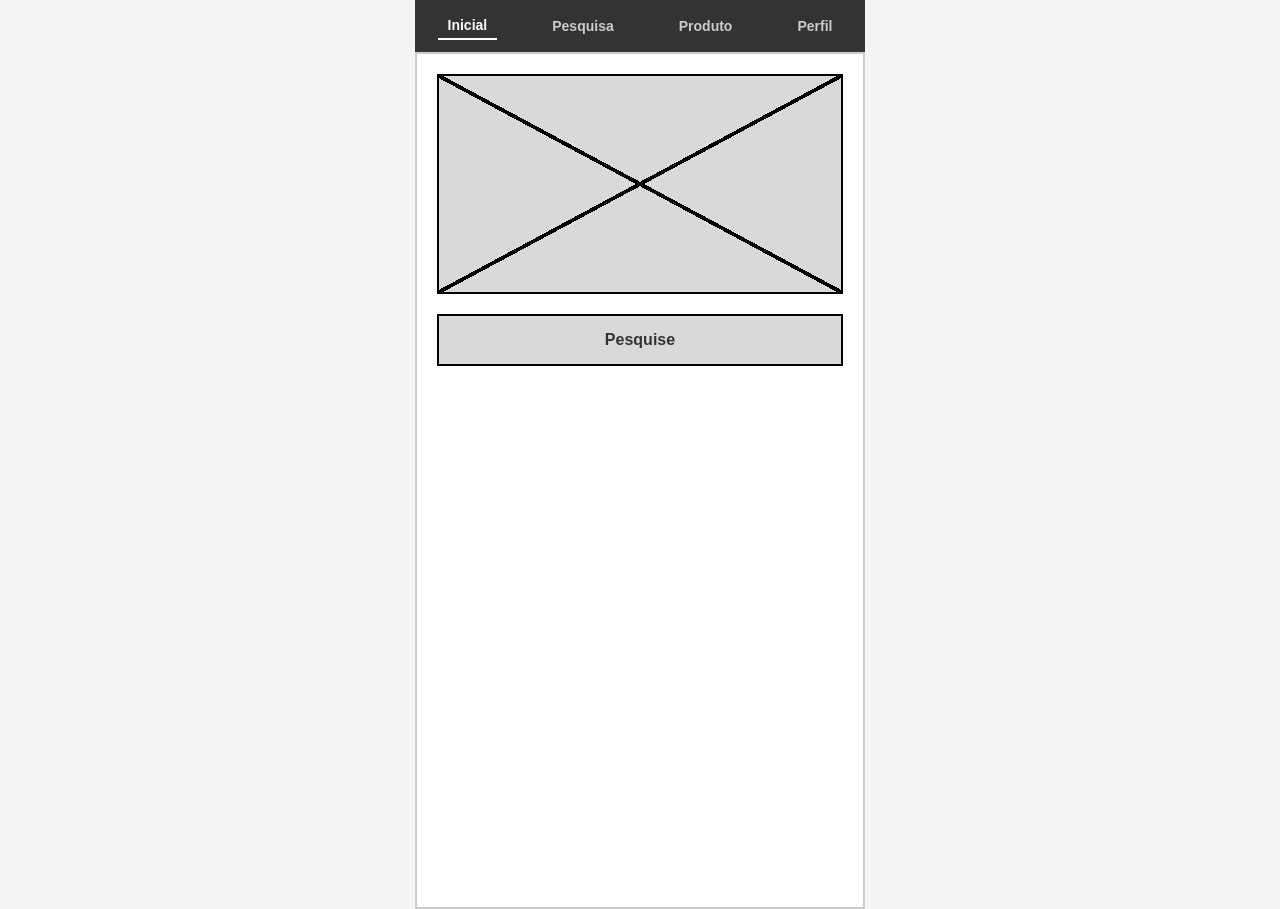
==== index.html @ 2c4bdd52 "Create index.html" ====
<!DOCTYPE html>
<html lang="pt-BR">
<head>
    <meta charset="UTF-8">
    <meta name="viewport" content="width=device-width, initial-scale=1.0">
    <title>Wireframe Shopping Site</title>
    <style>
        /* Estilos Globais do Wireframe */
        * {
            box-sizing: border-box;
            margin: 0;
            padding: 0;
            font-family: Arial, sans-serif;
        }

        body {
            background-color: #f5f5f5;
            color: #333;
            display: flex;
            flex-direction: column;
            align-items: center;
        }

        /* Menu de Navegação Interativo */
        nav {
            width: 100%;
            max-width: 450px;
            background-color: #333;
            display: flex;
            justify-content: space-around;
            padding: 12px 0;
            position: sticky;
            top: 0;
            z-index: 1000;
        }

        nav button {
            background: none;
            border: none;
            color: #ccc;
            font-size: 14px;
            font-weight: bold;
            cursor: pointer;
            padding: 5px 10px;
            transition: color 0.2s;
        }

        nav button.active {
            color: #fff;
            border-bottom: 2px solid #fff;
        }

        /* Container do App (Simulando uma tela de celular/tablet) */
        .app-container {
            width: 100%;
            max-width: 450px;
            min-height: calc(100vh - 43px);
            background-color: #ffffff;
            border: 2px solid #ccc;
            padding: 20px;
            padding-bottom: 40px;
        }

        /* Controle de exibição das páginas */
        .page {
            display: none;
        }

        .page.active {
            display: block;
        }

        /* Componentes Padrão do seu Design */
        .wireframe-box-x {
            width: 100%;
            height: 220px;
            background-color: #d9d9d9;
            border: 2px solid #000;
            margin-bottom: 20px;
            /* Desenha o X característico do seu wireframe */
            background-image: 
                linear-gradient(to top right, transparent 49.5%, #000 49.5%, #000 50.5%, transparent 50.5%),
                linear-gradient(to bottom right, transparent 49.5%, #000 49.5%, #000 50.5%, transparent 50.5%);
        }

        .search-container {
            width: 100%;
            background-color: #d9d9d9;
            border: 2px solid #000;
            padding: 15px;
            text-align: center;
            font-weight: bold;
            font-size: 16px;
            margin-bottom: 20px;
            cursor: pointer;
        }

        /* Customizações da Página de Pesquisa (Grid de Resultados) */
        .results-grid {
            display: grid;
            grid-template-columns: 1fr 1fr;
            gap: 15px;
            margin-top: 20px;
        }

        .grid-item {
            height: 120px;
            background-color: #e5e5e5;
            border: 1px dashed #666;
            display: flex;
            align-items: center;
            justify-content: center;
            font-size: 12px;
            color: #666;
        }

        /* Customizações da Página de Produto */
        .circles-row {
            display: flex;
            justify-content: space-between;
            margin-bottom: 25px;
            overflow-x: auto;
            padding: 5px 0;
        }

        .wireframe-circle {
            width: 65px;
            height: 65px;
            background-color: #d9d9d9;
            border-radius: 50%;
            border: 2px solid #000;
            flex-shrink: 0;
            margin-right: 8px;
        }

        .product-info-block {
            width: 100%;
            background-color: #d9d9d9;
            border: 2px solid #000;
            padding: 30px 15px;
            text-align: center;
            font-weight: bold;
            font-size: 16px;
            margin-bottom: 25px;
        }

        .action-button {
            width: 100%;
            background-color: #d9d9d9;
            border: 2px solid #000;
            padding: 15px;
            text-align: center;
            font-weight: bold;
            font-size: 16px;
            margin-bottom: 12px;
            cursor: pointer;
            transition: background-color 0.2s;
        }

        .action-button:hover {
            background-color: #c5c5c5;
        }

        /* Customizações da Página de Perfil */
        .profile-avatar-x {
            width: 160px;
            height: 160px;
            background-color: #d9d9d9;
            border-radius: 50%;
            border: 2px solid #000;
            margin: 10px auto 20px auto;
            /* Desenha o X dentro do círculo */
            background-image: 
                linear-gradient(to top right, transparent 49.5%, #000 49.5%, #000 50.5%, transparent 50.5%),
                linear-gradient(to bottom right, transparent 49.5%, #000 49.5%, #000 50.5%, transparent 50.5%);
        }

        .profile-name-tag {
            width: 100%;
            background-color: #d9d9d9;
            border: 2px solid #000;
            padding: 12px;
            text-align: center;
            font-weight: bold;
            font-size: 16px;
            margin-bottom: 25px;
        }

        .profile-menu-list {
            display: flex;
            flex-direction: column;
            gap: 12px;
        }

        .profile-menu-item {
            width: 100%;
            background-color: #d9d9d9;
            border: 2px solid #000;
            padding: 15px;
            text-align: left;
            font-weight: bold;
            font-size: 14px;
            cursor: pointer;
        }
    </style>
</head>
<body>

    <nav>
        <button onclick="switchPage('inicial')" id="btn-inicial" class="active">Inicial</button>
        <button onclick="switchPage('pesquisa')" id="btn-pesquisa">Pesquisa</button>
        <button onclick="switchPage('produto')" id="btn-produto">Produto</button>
        <button onclick="switchPage('perfil')" id="btn-perfil">Perfil</button>
    </nav>

    <div class="app-container">

        <div id="page-inicial" class="page active">
            <div class="wireframe-box-x"></div>
            <div class="search-container" onclick="switchPage('pesquisa')">Pesquise</div>
        </div>

        <div id="page-pesquisa" class="page">
            <div class="search-container">Pesquise</div>
            <div class="results-grid">
                <div class="grid-item">Item Result 1</div>
                <div class="grid-item">Item Result 2</div>
                <div class="grid-item">Item Result 3</div>
                <div class="grid-item">Item Result 4</div>
            </div>
        </div>

        <div id="page-produto" class="page">
            <div class="circles-row">
                <div class="wireframe-circle"></div>
                <div class="wireframe-circle"></div>
                <div class="wireframe-circle"></div>
                <div class="wireframe-circle"></div>
                <div class="wireframe-circle"></div>
            </div>
            <div class="search-container" onclick="switchPage('pesquisa')">Pesquise</div>
            <div class="product-info-block">Preco e informacoes do produto</div>
            <div class="action-button" onclick="alert('Compra realizada!')">Comprar Agora</div>
            <div class="action-button" onclick="alert('Adicionado ao carrinho!')">Adicionar ao carrinho</div>
        </div>

        <div id="page-perfil" class="page">
            <div class="profile-avatar-x"></div>
            <div class="search-container" onclick="switchPage('pesquisa')">Pesquise</div>
            <div class="profile-name-tag">Nome</div>
            <div class="profile-menu-list">
                <div class="profile-menu-item">Pedidos em andamento</div>
                <div class="profile-menu-item">Produtos salvos(Favoritos)</div>
                <div class="profile-menu-item">Endereço</div>
                <div class="profile-menu-item">Formas de Pagamento</div>
            </div>
        </div>

    </div>

    <script>
        function switchPage(pageId) {
            // Remove a classe active de todas as páginas
            document.querySelectorAll('.page').forEach(page => {
                page.classList.remove('active');
            });

            // Remove a classe active de todos os botões do menu
            document.querySelectorAll('nav button').forEach(button => {
                button.classList.remove('active');
            });

            // Ativa a página e o botão correspondentes
            document.getElementById('page-' + pageId).classList.add('active');
            document.getElementById('btn-' + pageId).classList.add('active');
            
            // Rola a página de volta para o topo ao alternar
            window.scrollTo(0, 0);
        }
    </script>

</body>
</html>
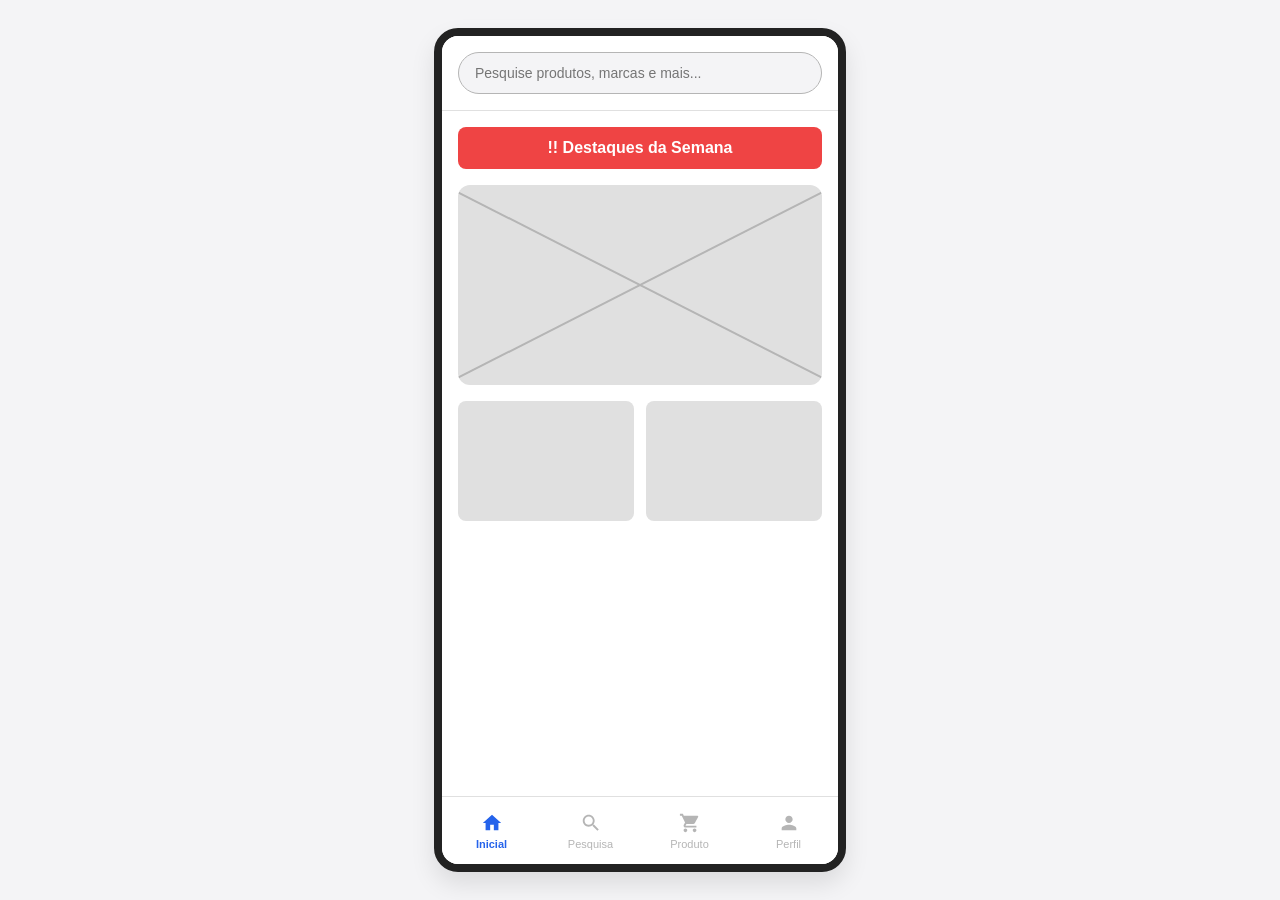
==== commit 0dd02ad7: "Update index.html" ====
--- a/index.html
+++ b/index.html
@@ -3,281 +3,462 @@
 <head>
     <meta charset="UTF-8">
     <meta name="viewport" content="width=device-width, initial-scale=1.0">
-    <title>Wireframe Shopping Site</title>
+    <title>E-Commerce Wireframe App</title>
     <style>
-        /* Estilos Globais do Wireframe */
+        :root {
+            --bg-color: #f4f4f6;
+            --wireframe-gray: #e0e0e0;
+            --wireframe-dark: #b5b5b5;
+            --text-color: #333;
+            --primary-color: #2563eb;
+            --accent-color: #10b981;
+        }
+
         * {
             box-sizing: border-box;
             margin: 0;
             padding: 0;
-            font-family: Arial, sans-serif;
+            font-family: 'Segoe UI', Tahoma, Geneva, Verdana, sans-serif;
         }
 
         body {
-            background-color: #f5f5f5;
-            color: #333;
-            display: flex;
-            flex-direction: column;
+            background-color: var(--bg-color);
+            color: var(--text-color);
+            display: flex;
+            justify-content: center;
             align-items: center;
-        }
-
-        /* Menu de Navegação Interativo */
-        nav {
+            min-height: 100vh;
+        }
+
+        /* Container simulando a tela de um smartphone/web app */
+        .app-container {
             width: 100%;
-            max-width: 450px;
-            background-color: #333;
+            max-width: 412px;
+            height: 844px;
+            background: #ffffff;
+            box-shadow: 0 12px 24px rgba(0,0,0,0.1);
+            display: flex;
+            flex-direction: column;
+            position: relative;
+            overflow: hidden;
+            border-radius: 24px;
+            border: 8px solid #222;
+        }
+
+        /* Componente de Pesquisa Global (Presente em várias páginas) */
+        .search-header {
+            padding: 16px;
+            background: #fff;
+            border-bottom: 1px solid var(--wireframe-gray);
+        }
+
+        .search-bar {
+            width: 100%;
+            padding: 12px 16px;
+            background-color: var(--bg-color);
+            border: 1px solid var(--wireframe-dark);
+            border-radius: 30px;
+            font-size: 14px;
+            outline: none;
+            transition: all 0.3s;
+        }
+
+        .search-bar:focus {
+            border-color: var(--primary-color);
+            background-color: #fff;
+        }
+
+        /* Área de conteúdo dinâmico */
+        .content-area {
+            flex: 1;
+            overflow-y: auto;
+            padding: 16px;
+            padding-bottom: 80px; /* Espaço para a navegação */
+        }
+
+        .page {
+            display: none;
+            animation: fadeIn 0.3s ease-in-out;
+        }
+
+        .page.active {
+            display: block;
+        }
+
+        /* Estilização dos "X" de placeholders do Wireframe */
+        .wireframe-box-x {
+            width: 100%;
+            height: 200px;
+            background-color: var(--wireframe-gray);
+            position: relative;
+            border-radius: 12px;
+            overflow: hidden;
+            margin-bottom: 16px;
+        }
+
+        .wireframe-box-x::before, .wireframe-box-x::after {
+            content: '';
+            position: absolute;
+            top: 50%;
+            left: 50%;
+            width: 145%;
+            height: 2px;
+            background-color: var(--wireframe-dark);
+        }
+
+        .wireframe-box-x::before { transform: translate(-50%, -50%) rotate(27deg); }
+        .wireframe-box-x::after { transform: translate(-50%, -50%) rotate(-27deg); }
+
+        /* --- TELA INICIAL (PAGE 1) --- */
+        .home-alert {
+            background-color: #ef4444;
+            color: white;
+            padding: 12px;
+            border-radius: 8px;
+            text-align: center;
+            font-weight: bold;
+            margin-bottom: 16px;
+        }
+
+        .product-grid-preview {
+            display: grid;
+            grid-template-columns: 1fr 1fr;
+            gap: 12px;
+        }
+
+        .grid-item-placeholder {
+            height: 120px;
+            background-color: var(--wireframe-gray);
+            border-radius: 8px;
+        }
+
+        /* --- TELA DE PESQUISA (PAGE 2) --- */
+        .search-results {
+            display: flex;
+            flex-direction: column;
+            gap: 12px;
+        }
+
+        .result-item {
+            display: flex;
+            gap: 12px;
+            padding: 12px;
+            background: var(--bg-color);
+            border-radius: 8px;
+        }
+
+        .result-img-placeholder {
+            width: 60px;
+            height: 60px;
+            background: var(--wireframe-dark);
+            border-radius: 6px;
+        }
+
+        .result-text-placeholder {
+            flex: 1;
+            display: flex;
+            flex-direction: column;
+            gap: 8px;
+            justify-content: center;
+        }
+
+        .line-placeholder {
+            height: 12px;
+            background: var(--wireframe-gray);
+            border-radius: 4px;
+        }
+
+        /* --- TELA DO PRODUTO (PAGE 3) --- */
+        .circles-container {
+            display: flex;
+            justify-content: space-between;
+            margin: 20px 0;
+            padding: 0 8px;
+        }
+
+        .wireframe-circle {
+            width: 55px;
+            height: 55px;
+            background-color: var(--wireframe-gray);
+            border-radius: 50%;
+            transition: transform 0.2s;
+            cursor: pointer;
+        }
+
+        .wireframe-circle:hover {
+            transform: scale(1.1);
+            background-color: var(--wireframe-dark);
+        }
+
+        .product-info-box {
+            background: var(--bg-color);
+            padding: 16px;
+            border-radius: 12px;
+            margin-bottom: 24px;
+        }
+
+        .product-info-box h2 {
+            font-size: 18px;
+            margin-bottom: 8px;
+        }
+
+        .product-info-box p {
+            font-size: 14px;
+            color: #666;
+            line-height: 1.4;
+        }
+
+        .btn-group {
+            display: flex;
+            flex-direction: column;
+            gap: 12px;
+        }
+
+        .btn {
+            width: 100%;
+            padding: 14px;
+            border: none;
+            border-radius: 8px;
+            font-size: 16px;
+            font-weight: bold;
+            cursor: pointer;
+            transition: opacity 0.2s;
+        }
+
+        .btn:active { opacity: 0.8; }
+        .btn-primary { background-color: var(--primary-color); color: white; }
+        .btn-secondary { background-color: var(--accent-color); color: white; }
+
+        /* --- TELA DE PERFIL (PAGE 4) --- */
+        .profile-header {
+            display: flex;
+            flex-direction: column;
+            align-items: center;
+            margin-bottom: 24px;
+        }
+
+        .profile-avatar-x {
+            width: 120px;
+            height: 120px;
+            background-color: var(--wireframe-gray);
+            border-radius: 50%;
+            position: relative;
+            overflow: hidden;
+            margin-bottom: 12px;
+            border: 2px solid var(--wireframe-dark);
+        }
+
+        .profile-avatar-x::before, .profile-avatar-x::after {
+            content: '';
+            position: absolute;
+            top: 50%;
+            left: 50%;
+            width: 150%;
+            height: 2px;
+            background-color: var(--wireframe-dark);
+        }
+        .profile-avatar-x::before { transform: translate(-50%, -50%) rotate(45deg); }
+        .profile-avatar-x::after { transform: translate(-50%, -50%) rotate(-45deg); }
+
+        .profile-name {
+            font-size: 20px;
+            font-weight: bold;
+        }
+
+        .profile-menu {
+            display: flex;
+            flex-direction: column;
+            gap: 1px;
+            background-color: var(--wireframe-gray);
+            border-radius: 12px;
+            overflow: hidden;
+        }
+
+        .menu-item {
+            background-color: white;
+            padding: 16px;
+            display: flex;
+            justify-content: space-between;
+            align-items: center;
+            text-decoration: none;
+            color: var(--text-color);
+            font-weight: 500;
+            transition: background 0.2s;
+            cursor: pointer;
+        }
+
+        .menu-item:hover {
+            background-color: var(--bg-color);
+        }
+
+        .menu-item::after {
+            content: '→';
+            color: var(--wireframe-dark);
+        }
+
+        /* Navegação Inferior Fixa */
+        .nav-tabs {
+            position: absolute;
+            bottom: 0;
+            left: 0;
+            right: 0;
+            height: 68px;
+            background: white;
+            border-top: 1px solid var(--wireframe-gray);
             display: flex;
             justify-content: space-around;
-            padding: 12px 0;
-            position: sticky;
-            top: 0;
-            z-index: 1000;
-        }
-
-        nav button {
+            align-items: center;
+        }
+
+        .nav-btn {
             background: none;
             border: none;
-            color: #ccc;
-            font-size: 14px;
+            font-size: 11px;
+            color: var(--wireframe-dark);
+            cursor: pointer;
+            display: flex;
+            flex-direction: column;
+            align-items: center;
+            gap: 4px;
+            flex: 1;
+        }
+
+        .nav-btn svg {
+            width: 22px;
+            height: 22px;
+            fill: currentColor;
+        }
+
+        .nav-btn.active {
+            color: var(--primary-color);
             font-weight: bold;
-            cursor: pointer;
-            padding: 5px 10px;
-            transition: color 0.2s;
-        }
-
-        nav button.active {
-            color: #fff;
-            border-bottom: 2px solid #fff;
-        }
-
-        /* Container do App (Simulando uma tela de celular/tablet) */
-        .app-container {
-            width: 100%;
-            max-width: 450px;
-            min-height: calc(100vh - 43px);
-            background-color: #ffffff;
-            border: 2px solid #ccc;
-            padding: 20px;
-            padding-bottom: 40px;
-        }
-
-        /* Controle de exibição das páginas */
-        .page {
-            display: none;
-        }
-
-        .page.active {
-            display: block;
-        }
-
-        /* Componentes Padrão do seu Design */
-        .wireframe-box-x {
-            width: 100%;
-            height: 220px;
-            background-color: #d9d9d9;
-            border: 2px solid #000;
-            margin-bottom: 20px;
-            /* Desenha o X característico do seu wireframe */
-            background-image: 
-                linear-gradient(to top right, transparent 49.5%, #000 49.5%, #000 50.5%, transparent 50.5%),
-                linear-gradient(to bottom right, transparent 49.5%, #000 49.5%, #000 50.5%, transparent 50.5%);
-        }
-
-        .search-container {
-            width: 100%;
-            background-color: #d9d9d9;
-            border: 2px solid #000;
-            padding: 15px;
-            text-align: center;
-            font-weight: bold;
-            font-size: 16px;
-            margin-bottom: 20px;
-            cursor: pointer;
-        }
-
-        /* Customizações da Página de Pesquisa (Grid de Resultados) */
-        .results-grid {
-            display: grid;
-            grid-template-columns: 1fr 1fr;
-            gap: 15px;
-            margin-top: 20px;
-        }
-
-        .grid-item {
-            height: 120px;
-            background-color: #e5e5e5;
-            border: 1px dashed #666;
-            display: flex;
-            align-items: center;
-            justify-content: center;
-            font-size: 12px;
-            color: #666;
-        }
-
-        /* Customizações da Página de Produto */
-        .circles-row {
-            display: flex;
-            justify-content: space-between;
-            margin-bottom: 25px;
-            overflow-x: auto;
-            padding: 5px 0;
-        }
-
-        .wireframe-circle {
-            width: 65px;
-            height: 65px;
-            background-color: #d9d9d9;
-            border-radius: 50%;
-            border: 2px solid #000;
-            flex-shrink: 0;
-            margin-right: 8px;
-        }
-
-        .product-info-block {
-            width: 100%;
-            background-color: #d9d9d9;
-            border: 2px solid #000;
-            padding: 30px 15px;
-            text-align: center;
-            font-weight: bold;
-            font-size: 16px;
-            margin-bottom: 25px;
-        }
-
-        .action-button {
-            width: 100%;
-            background-color: #d9d9d9;
-            border: 2px solid #000;
-            padding: 15px;
-            text-align: center;
-            font-weight: bold;
-            font-size: 16px;
-            margin-bottom: 12px;
-            cursor: pointer;
-            transition: background-color 0.2s;
-        }
-
-        .action-button:hover {
-            background-color: #c5c5c5;
-        }
-
-        /* Customizações da Página de Perfil */
-        .profile-avatar-x {
-            width: 160px;
-            height: 160px;
-            background-color: #d9d9d9;
-            border-radius: 50%;
-            border: 2px solid #000;
-            margin: 10px auto 20px auto;
-            /* Desenha o X dentro do círculo */
-            background-image: 
-                linear-gradient(to top right, transparent 49.5%, #000 49.5%, #000 50.5%, transparent 50.5%),
-                linear-gradient(to bottom right, transparent 49.5%, #000 49.5%, #000 50.5%, transparent 50.5%);
-        }
-
-        .profile-name-tag {
-            width: 100%;
-            background-color: #d9d9d9;
-            border: 2px solid #000;
-            padding: 12px;
-            text-align: center;
-            font-weight: bold;
-            font-size: 16px;
-            margin-bottom: 25px;
-        }
-
-        .profile-menu-list {
-            display: flex;
-            flex-direction: column;
-            gap: 12px;
-        }
-
-        .profile-menu-item {
-            width: 100%;
-            background-color: #d9d9d9;
-            border: 2px solid #000;
-            padding: 15px;
-            text-align: left;
-            font-weight: bold;
-            font-size: 14px;
-            cursor: pointer;
+        }
+
+        @keyframes fadeIn {
+            from { opacity: 0; transform: translateY(8px); }
+            to { opacity: 1; transform: translateY(0); }
         }
     </style>
 </head>
 <body>
 
-    <nav>
-        <button onclick="switchPage('inicial')" id="btn-inicial" class="active">Inicial</button>
-        <button onclick="switchPage('pesquisa')" id="btn-pesquisa">Pesquisa</button>
-        <button onclick="switchPage('produto')" id="btn-produto">Produto</button>
-        <button onclick="switchPage('perfil')" id="btn-perfil">Perfil</button>
-    </nav>
-
     <div class="app-container">
-
-        <div id="page-inicial" class="page active">
-            <div class="wireframe-box-x"></div>
-            <div class="search-container" onclick="switchPage('pesquisa')">Pesquise</div>
+        
+        <div class="search-header">
+            <input type="text" class="search-bar" placeholder="Pesquise produtos, marcas e mais...">
         </div>
 
-        <div id="page-pesquisa" class="page">
-            <div class="search-container">Pesquise</div>
-            <div class="results-grid">
-                <div class="grid-item">Item Result 1</div>
-                <div class="grid-item">Item Result 2</div>
-                <div class="grid-item">Item Result 3</div>
-                <div class="grid-item">Item Result 4</div>
-            </div>
+        <div class="content-area">
+
+            <section id="inicial" class="page active">
+                <div class="home-alert">!! Destaques da Semana</div>
+                <div class="wireframe-box-x"></div>
+                <div class="product-grid-preview">
+                    <div class="grid-item-placeholder"></div>
+                    <div class="grid-item-placeholder"></div>
+                </div>
+            </section>
+
+            <section id="pesquisa" class="page">
+                <div class="search-results">
+                    <div class="result-item">
+                        <div class="result-img-placeholder"></div>
+                        <div class="result-text-placeholder">
+                            <div class="line-placeholder" style="width: 80%;"></div>
+                            <div class="line-placeholder" style="width: 50%;"></div>
+                        </div>
+                    </div>
+                    <div class="result-item">
+                        <div class="result-img-placeholder"></div>
+                        <div class="result-text-placeholder">
+                            <div class="line-placeholder" style="width: 70%;"></div>
+                            <div class="line-placeholder" style="width: 40%;"></div>
+                        </div>
+                    </div>
+                    <div class="result-item">
+                        <div class="result-img-placeholder"></div>
+                        <div class="result-text-placeholder">
+                            <div class="line-placeholder" style="width: 85%;"></div>
+                            <div class="line-placeholder" style="width: 60%;"></div>
+                        </div>
+                    </div>
+                </div>
+            </section>
+
+            <section id="produto" class="page">
+                <div class="circles-container">
+                    <div class="wireframe-circle"></div>
+                    <div class="wireframe-circle"></div>
+                    <div class="wireframe-circle"></div>
+                    <div class="wireframe-circle"></div>
+                    <div class="wireframe-circle"></div>
+                </div>
+
+                <div class="product-info-box">
+                    <h2>Preço e informações do produto</h2>
+                    <p>Aqui ficam os detalhes técnicos do produto selecionado, opções de tamanho, cor e as avaliações de outros compradores.</p>
+                </div>
+
+                <div class="btn-group">
+                    <button class="btn btn-primary" onclick="alert('Indo para o checkout!')">Comprar Agora</button>
+                    <button class="btn btn-secondary" onclick="alert('Adicionado ao carrinho!')">Adicionar ao carrinho</button>
+                </div>
+            </section>
+
+            <section id="perfil" class="page">
+                <div class="profile-header">
+                    <div class="profile-avatar-x"></div>
+                    <div class="profile-name">Nome do Usuário</div>
+                </div>
+
+                <div class="profile-menu">
+                    <div class="menu-item" onclick="alert('Abrindo Pedidos')">Pedidos em andamento</div>
+                    <div class="menu-item" onclick="alert('Abrindo Favoritos')">Produtos salvos (Favoritos)</div>
+                    <div class="menu-item" onclick="alert('Abrindo Endereços')">Endereço</div>
+                    <div class="menu-item" onclick="alert('Abrindo Pagamentos')">Formas de Pagamento</div>
+                </div>
+            </section>
+
         </div>
 
-        <div id="page-produto" class="page">
-            <div class="circles-row">
-                <div class="wireframe-circle"></div>
-                <div class="wireframe-circle"></div>
-                <div class="wireframe-circle"></div>
-                <div class="wireframe-circle"></div>
-                <div class="wireframe-circle"></div>
-            </div>
-            <div class="search-container" onclick="switchPage('pesquisa')">Pesquise</div>
-            <div class="product-info-block">Preco e informacoes do produto</div>
-            <div class="action-button" onclick="alert('Compra realizada!')">Comprar Agora</div>
-            <div class="action-button" onclick="alert('Adicionado ao carrinho!')">Adicionar ao carrinho</div>
-        </div>
-
-        <div id="page-perfil" class="page">
-            <div class="profile-avatar-x"></div>
-            <div class="search-container" onclick="switchPage('pesquisa')">Pesquise</div>
-            <div class="profile-name-tag">Nome</div>
-            <div class="profile-menu-list">
-                <div class="profile-menu-item">Pedidos em andamento</div>
-                <div class="profile-menu-item">Produtos salvos(Favoritos)</div>
-                <div class="profile-menu-item">Endereço</div>
-                <div class="profile-menu-item">Formas de Pagamento</div>
-            </div>
-        </div>
+        <nav class="nav-tabs">
+            <button class="nav-btn active" onclick="switchPage('inicial', this)">
+                <svg viewBox="0 0 24 24"><path d="M10 20v-6h4v6h5v-8h3L12 3 2 12h3v8z"/></svg>
+                Inicial
+            </button>
+            <button class="nav-btn" onclick="switchPage('pesquisa', this)">
+                <svg viewBox="0 0 24 24"><path d="M15.5 14h-.79l-.28-.27C15.41 12.59 16 11.11 16 9.5 16 5.91 13.09 3 9.5 3S3 5.91 3 9.5 5.91 16 9.5 16c1.61 0 3.09-.59 4.23-1.57l.27.28v.79l5 4.99L20.49 19l-4.99-5zm-6 0C7.01 14 5 11.99 5 9.5S7.01 5 9.5 5 14 7.01 14 9.5 11.99 14 9.5 14z"/></svg>
+                Pesquisa
+            </button>
+            <button class="nav-btn" onclick="switchPage('produto', this)">
+                <svg viewBox="0 0 24 24"><path d="M7 18c-1.1 0-1.99.9-1.99 2S5.9 22 7 22s2-.9 2-2-.9-2-2-2zM1 2v2h2l3.6 7.59-1.35 2.45c-.16.28-.25.61-.25.96 0 1.1 .9 2 2 2h12v-2H7.42c-.14 0-.25-.11-.25-.25l.03-.12.9-1.63h7.45c.75 0 1.41-.41 1.75-1.03l3.58-6.49c.08-.14.12-.31.12-.48 0-.55-.45-1-1-1H5.21l-.94-2H1zm16 16c-1.1 0-1.99.9-1.99 2s.89 2 1.99 2 2-.9 2-2-.9-2-2-2z"/></svg>
+                Produto
+            </button>
+            <button class="nav-btn" onclick="switchPage('perfil', this)">
+                <svg viewBox="0 0 24 24"><path d="M12 12c2.21 0 4-1.79 4-4s-1.79-4-4-4-4 1.79-4 4 1.79 4 4 4zm0 2c-2.67 0-8 1.34-8 4v2h16v-2c0-2.66-5.33-4-8-4z"/></svg>
+                Perfil
+            </button>
+        </nav>
 
     </div>
 
     <script>
-        function switchPage(pageId) {
-            // Remove a classe active de todas as páginas
-            document.querySelectorAll('.page').forEach(page => {
-                page.classList.remove('active');
-            });
-
-            // Remove a classe active de todos os botões do menu
-            document.querySelectorAll('nav button').forEach(button => {
-                button.classList.remove('active');
-            });
-
-            // Ativa a página e o botão correspondentes
-            document.getElementById('page-' + pageId).classList.add('active');
-            document.getElementById('btn-' + pageId).classList.add('active');
+        function switchPage(pageId, button) {
+            // Esconde todas as páginas
+            const pages = document.querySelectorAll('.page');
+            pages.forEach(page => page.classList.remove('active'));
+
+            // Remove classe ativa de todos os botões da nav
+            const buttons = document.querySelectorAll('.nav-btn');
+            buttons.forEach(btn => btn.classList.remove('active'));
+
+            // Mostra a página selecionada e ativa o botão
+            document.getElementById(pageId).classList.add('active');
+            button.classList.add('active');
             
-            // Rola a página de volta para o topo ao alternar
-            window.scrollTo(0, 0);
+            // Rola o conteúdo de volta para o topo ao mudar de página
+            document.querySelector('.content-area').scrollTop = 0;
         }
     </script>
-
 </body>
 </html>
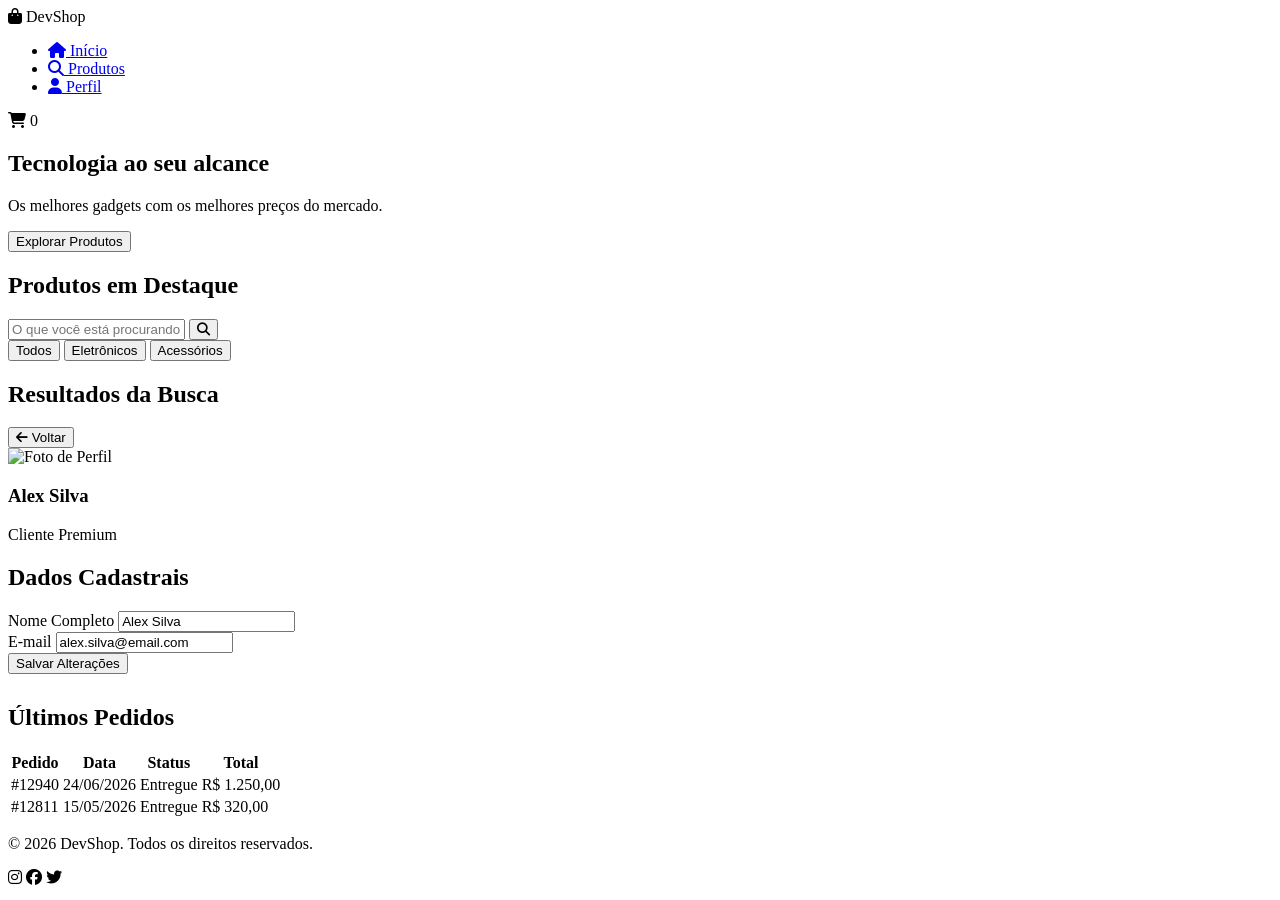
==== commit 5d9feb3d: "Update index.html" ====
--- a/index.html
+++ b/index.html
@@ -3,462 +3,131 @@
 <head>
     <meta charset="UTF-8">
     <meta name="viewport" content="width=device-width, initial-scale=1.0">
-    <title>E-Commerce Wireframe App</title>
-    <style>
-        :root {
-            --bg-color: #f4f4f6;
-            --wireframe-gray: #e0e0e0;
-            --wireframe-dark: #b5b5b5;
-            --text-color: #333;
-            --primary-color: #2563eb;
-            --accent-color: #10b981;
-        }
-
-        * {
-            box-sizing: border-box;
-            margin: 0;
-            padding: 0;
-            font-family: 'Segoe UI', Tahoma, Geneva, Verdana, sans-serif;
-        }
-
-        body {
-            background-color: var(--bg-color);
-            color: var(--text-color);
-            display: flex;
-            justify-content: center;
-            align-items: center;
-            min-height: 100vh;
-        }
-
-        /* Container simulando a tela de um smartphone/web app */
-        .app-container {
-            width: 100%;
-            max-width: 412px;
-            height: 844px;
-            background: #ffffff;
-            box-shadow: 0 12px 24px rgba(0,0,0,0.1);
-            display: flex;
-            flex-direction: column;
-            position: relative;
-            overflow: hidden;
-            border-radius: 24px;
-            border: 8px solid #222;
-        }
-
-        /* Componente de Pesquisa Global (Presente em várias páginas) */
-        .search-header {
-            padding: 16px;
-            background: #fff;
-            border-bottom: 1px solid var(--wireframe-gray);
-        }
-
-        .search-bar {
-            width: 100%;
-            padding: 12px 16px;
-            background-color: var(--bg-color);
-            border: 1px solid var(--wireframe-dark);
-            border-radius: 30px;
-            font-size: 14px;
-            outline: none;
-            transition: all 0.3s;
-        }
-
-        .search-bar:focus {
-            border-color: var(--primary-color);
-            background-color: #fff;
-        }
-
-        /* Área de conteúdo dinâmico */
-        .content-area {
-            flex: 1;
-            overflow-y: auto;
-            padding: 16px;
-            padding-bottom: 80px; /* Espaço para a navegação */
-        }
-
-        .page {
-            display: none;
-            animation: fadeIn 0.3s ease-in-out;
-        }
-
-        .page.active {
-            display: block;
-        }
-
-        /* Estilização dos "X" de placeholders do Wireframe */
-        .wireframe-box-x {
-            width: 100%;
-            height: 200px;
-            background-color: var(--wireframe-gray);
-            position: relative;
-            border-radius: 12px;
-            overflow: hidden;
-            margin-bottom: 16px;
-        }
-
-        .wireframe-box-x::before, .wireframe-box-x::after {
-            content: '';
-            position: absolute;
-            top: 50%;
-            left: 50%;
-            width: 145%;
-            height: 2px;
-            background-color: var(--wireframe-dark);
-        }
-
-        .wireframe-box-x::before { transform: translate(-50%, -50%) rotate(27deg); }
-        .wireframe-box-x::after { transform: translate(-50%, -50%) rotate(-27deg); }
-
-        /* --- TELA INICIAL (PAGE 1) --- */
-        .home-alert {
-            background-color: #ef4444;
-            color: white;
-            padding: 12px;
-            border-radius: 8px;
-            text-align: center;
-            font-weight: bold;
-            margin-bottom: 16px;
-        }
-
-        .product-grid-preview {
-            display: grid;
-            grid-template-columns: 1fr 1fr;
-            gap: 12px;
-        }
-
-        .grid-item-placeholder {
-            height: 120px;
-            background-color: var(--wireframe-gray);
-            border-radius: 8px;
-        }
-
-        /* --- TELA DE PESQUISA (PAGE 2) --- */
-        .search-results {
-            display: flex;
-            flex-direction: column;
-            gap: 12px;
-        }
-
-        .result-item {
-            display: flex;
-            gap: 12px;
-            padding: 12px;
-            background: var(--bg-color);
-            border-radius: 8px;
-        }
-
-        .result-img-placeholder {
-            width: 60px;
-            height: 60px;
-            background: var(--wireframe-dark);
-            border-radius: 6px;
-        }
-
-        .result-text-placeholder {
-            flex: 1;
-            display: flex;
-            flex-direction: column;
-            gap: 8px;
-            justify-content: center;
-        }
-
-        .line-placeholder {
-            height: 12px;
-            background: var(--wireframe-gray);
-            border-radius: 4px;
-        }
-
-        /* --- TELA DO PRODUTO (PAGE 3) --- */
-        .circles-container {
-            display: flex;
-            justify-content: space-between;
-            margin: 20px 0;
-            padding: 0 8px;
-        }
-
-        .wireframe-circle {
-            width: 55px;
-            height: 55px;
-            background-color: var(--wireframe-gray);
-            border-radius: 50%;
-            transition: transform 0.2s;
-            cursor: pointer;
-        }
-
-        .wireframe-circle:hover {
-            transform: scale(1.1);
-            background-color: var(--wireframe-dark);
-        }
-
-        .product-info-box {
-            background: var(--bg-color);
-            padding: 16px;
-            border-radius: 12px;
-            margin-bottom: 24px;
-        }
-
-        .product-info-box h2 {
-            font-size: 18px;
-            margin-bottom: 8px;
-        }
-
-        .product-info-box p {
-            font-size: 14px;
-            color: #666;
-            line-height: 1.4;
-        }
-
-        .btn-group {
-            display: flex;
-            flex-direction: column;
-            gap: 12px;
-        }
-
-        .btn {
-            width: 100%;
-            padding: 14px;
-            border: none;
-            border-radius: 8px;
-            font-size: 16px;
-            font-weight: bold;
-            cursor: pointer;
-            transition: opacity 0.2s;
-        }
-
-        .btn:active { opacity: 0.8; }
-        .btn-primary { background-color: var(--primary-color); color: white; }
-        .btn-secondary { background-color: var(--accent-color); color: white; }
-
-        /* --- TELA DE PERFIL (PAGE 4) --- */
-        .profile-header {
-            display: flex;
-            flex-direction: column;
-            align-items: center;
-            margin-bottom: 24px;
-        }
-
-        .profile-avatar-x {
-            width: 120px;
-            height: 120px;
-            background-color: var(--wireframe-gray);
-            border-radius: 50%;
-            position: relative;
-            overflow: hidden;
-            margin-bottom: 12px;
-            border: 2px solid var(--wireframe-dark);
-        }
-
-        .profile-avatar-x::before, .profile-avatar-x::after {
-            content: '';
-            position: absolute;
-            top: 50%;
-            left: 50%;
-            width: 150%;
-            height: 2px;
-            background-color: var(--wireframe-dark);
-        }
-        .profile-avatar-x::before { transform: translate(-50%, -50%) rotate(45deg); }
-        .profile-avatar-x::after { transform: translate(-50%, -50%) rotate(-45deg); }
-
-        .profile-name {
-            font-size: 20px;
-            font-weight: bold;
-        }
-
-        .profile-menu {
-            display: flex;
-            flex-direction: column;
-            gap: 1px;
-            background-color: var(--wireframe-gray);
-            border-radius: 12px;
-            overflow: hidden;
-        }
-
-        .menu-item {
-            background-color: white;
-            padding: 16px;
-            display: flex;
-            justify-content: space-between;
-            align-items: center;
-            text-decoration: none;
-            color: var(--text-color);
-            font-weight: 500;
-            transition: background 0.2s;
-            cursor: pointer;
-        }
-
-        .menu-item:hover {
-            background-color: var(--bg-color);
-        }
-
-        .menu-item::after {
-            content: '→';
-            color: var(--wireframe-dark);
-        }
-
-        /* Navegação Inferior Fixa */
-        .nav-tabs {
-            position: absolute;
-            bottom: 0;
-            left: 0;
-            right: 0;
-            height: 68px;
-            background: white;
-            border-top: 1px solid var(--wireframe-gray);
-            display: flex;
-            justify-content: space-around;
-            align-items: center;
-        }
-
-        .nav-btn {
-            background: none;
-            border: none;
-            font-size: 11px;
-            color: var(--wireframe-dark);
-            cursor: pointer;
-            display: flex;
-            flex-direction: column;
-            align-items: center;
-            gap: 4px;
-            flex: 1;
-        }
-
-        .nav-btn svg {
-            width: 22px;
-            height: 22px;
-            fill: currentColor;
-        }
-
-        .nav-btn.active {
-            color: var(--primary-color);
-            font-weight: bold;
-        }
-
-        @keyframes fadeIn {
-            from { opacity: 0; transform: translateY(8px); }
-            to { opacity: 1; transform: translateY(0); }
-        }
-    </style>
+    <title>DevShop | Sua Loja Completa</title>
+    <link rel="stylesheet" href="styles.css">
+    <link rel="stylesheet" href="https://cdnjs.cloudflare.com/ajax/libs/font-awesome/6.4.0/css/all.min.css">
 </head>
 <body>
 
-    <div class="app-container">
-        
-        <div class="search-header">
-            <input type="text" class="search-bar" placeholder="Pesquise produtos, marcas e mais...">
+    <header>
+        <div class="navbar container">
+            <div class="logo" onclick="navigateTo('home')">
+                <i class="fa-solid fa-bag-shopping"></i> Dev<span>Shop</span>
+            </div>
+            <nav>
+                <ul>
+                    <li><a href="#" onclick="navigateTo('home')"><i class="fa-solid fa-house"></i> Início</a></li>
+                    <li><a href="#" onclick="navigateTo('search')"><i class="fa-solid fa-magnifying-glass"></i> Produtos</a></li>
+                    <li><a href="#" onclick="navigateTo('profile')"><i class="fa-solid fa-user"></i> Perfil</a></li>
+                </ul>
+            </nav>
+            <div class="cart-icon">
+                <i class="fa-solid fa-cart-shopping"></i>
+                <span id="cart-count">0</span>
+            </div>
         </div>
+    </header>
 
-        <div class="content-area">
+    <main class="container">
 
-            <section id="inicial" class="page active">
-                <div class="home-alert">!! Destaques da Semana</div>
-                <div class="wireframe-box-x"></div>
-                <div class="product-grid-preview">
-                    <div class="grid-item-placeholder"></div>
-                    <div class="grid-item-placeholder"></div>
+        <section id="page-home" class="page active">
+            <div class="hero-banner">
+                <div class="hero-text">
+                    <h1>Tecnologia ao seu alcance</h1>
+                    <p>Os melhores gadgets com os melhores preços do mercado.</p>
+                    <button onclick="navigateTo('search')" class="btn-primary">Explorar Produtos</button>
                 </div>
-            </section>
+            </div>
+            
+            <h2>Produtos em Destaque</h2>
+            <div id="featured-products" class="product-grid">
+                </div>
+        </section>
 
-            <section id="pesquisa" class="page">
-                <div class="search-results">
-                    <div class="result-item">
-                        <div class="result-img-placeholder"></div>
-                        <div class="result-text-placeholder">
-                            <div class="line-placeholder" style="width: 80%;"></div>
-                            <div class="line-placeholder" style="width: 50%;"></div>
+        <section id="page-search" class="page">
+            <div class="search-container">
+                <input type="text" id="search-input" placeholder="O que você está procurando hoje?">
+                <button id="search-btn" class="btn-primary"><i class="fa-solid fa-magnifying-glass"></i></button>
+            </div>
+            <div class="filter-tags">
+                <button class="tag active" onclick="filterCategory('Todos')">Todos</button>
+                <button class="tag" onclick="filterCategory('Eletrônicos')">Eletrônicos</button>
+                <button class="tag" onclick="filterCategory('Acessórios')">Acessórios</button>
+            </div>
+            <h2>Resultados da Busca</h2>
+            <div id="search-results" class="product-grid">
+                </div>
+        </section>
+
+        <section id="page-product-detail" class="page">
+            <button onclick="navigateTo('search')" class="btn-secondary"><i class="fa-solid fa-arrow-left"></i> Voltar</button>
+            <div id="product-detail-container" class="product-detail-view">
+                </div>
+        </section>
+
+        <section id="page-profile" class="page">
+            <div class="profile-container">
+                <div class="profile-sidebar">
+                    <img src="https://images.unsplash.com/photo-1535713875002-d1d0cf377fde?w=150" alt="Foto de Perfil" class="avatar">
+                    <h3 id="profile-name-side">Alex Silva</h3>
+                    <p>Cliente Premium</p>
+                </div>
+                <div class="profile-content">
+                    <h2>Dados Cadastrais</h2>
+                    <form id="profile-form" onsubmit="saveProfile(event)">
+                        <div class="form-group">
+                            <label for="username">Nome Completo</label>
+                            <input type="text" id="username" value="Alex Silva">
                         </div>
-                    </div>
-                    <div class="result-item">
-                        <div class="result-img-placeholder"></div>
-                        <div class="result-text-placeholder">
-                            <div class="line-placeholder" style="width: 70%;"></div>
-                            <div class="line-placeholder" style="width: 40%;"></div>
+                        <div class="form-group">
+                            <label for="email">E-mail</label>
+                            <input type="email" id="email" value="alex.silva@email.com">
                         </div>
-                    </div>
-                    <div class="result-item">
-                        <div class="result-img-placeholder"></div>
-                        <div class="result-text-placeholder">
-                            <div class="line-placeholder" style="width: 85%;"></div>
-                            <div class="line-placeholder" style="width: 60%;"></div>
-                        </div>
-                    </div>
+                        <button type="submit" class="btn-primary">Salvar Alterações</button>
+                    </form>
+
+                    <h2 style="margin-top: 30px;">Últimos Pedidos</h2>
+                    <table class="orders-table">
+                        <thead>
+                            <tr>
+                                <th>Pedido</th>
+                                <th>Data</th>
+                                <th>Status</th>
+                                <th>Total</th>
+                            </tr>
+                        </thead>
+                        <tbody>
+                            <tr>
+                                <td>#12940</td>
+                                <td>24/06/2026</td>
+                                <td class="status-delivered">Entregue</td>
+                                <td>R$ 1.250,00</td>
+                            </tr>
+                            <tr>
+                                <td>#12811</td>
+                                <td>15/05/2026</td>
+                                <td class="status-delivered">Entregue</td>
+                                <td>R$ 320,00</td>
+                            </tr>
+                        </tbody>
+                    </table>
                 </div>
-            </section>
+            </div>
+        </section>
 
-            <section id="produto" class="page">
-                <div class="circles-container">
-                    <div class="wireframe-circle"></div>
-                    <div class="wireframe-circle"></div>
-                    <div class="wireframe-circle"></div>
-                    <div class="wireframe-circle"></div>
-                    <div class="wireframe-circle"></div>
-                </div>
+    </main>
 
-                <div class="product-info-box">
-                    <h2>Preço e informações do produto</h2>
-                    <p>Aqui ficam os detalhes técnicos do produto selecionado, opções de tamanho, cor e as avaliações de outros compradores.</p>
-                </div>
+    <footer>
+        <div class="container footer-content">
+            <p>&copy; 2026 DevShop. Todos os direitos reservados.</p>
+            <div class="socials">
+                <i class="fa-brands fa-instagram"></i>
+                <i class="fa-brands fa-facebook"></i>
+                <i class="fa-brands fa-twitter"></i>
+            </div>
+        </div>
+    </footer>
 
-                <div class="btn-group">
-                    <button class="btn btn-primary" onclick="alert('Indo para o checkout!')">Comprar Agora</button>
-                    <button class="btn btn-secondary" onclick="alert('Adicionado ao carrinho!')">Adicionar ao carrinho</button>
-                </div>
-            </section>
-
-            <section id="perfil" class="page">
-                <div class="profile-header">
-                    <div class="profile-avatar-x"></div>
-                    <div class="profile-name">Nome do Usuário</div>
-                </div>
-
-                <div class="profile-menu">
-                    <div class="menu-item" onclick="alert('Abrindo Pedidos')">Pedidos em andamento</div>
-                    <div class="menu-item" onclick="alert('Abrindo Favoritos')">Produtos salvos (Favoritos)</div>
-                    <div class="menu-item" onclick="alert('Abrindo Endereços')">Endereço</div>
-                    <div class="menu-item" onclick="alert('Abrindo Pagamentos')">Formas de Pagamento</div>
-                </div>
-            </section>
-
-        </div>
-
-        <nav class="nav-tabs">
-            <button class="nav-btn active" onclick="switchPage('inicial', this)">
-                <svg viewBox="0 0 24 24"><path d="M10 20v-6h4v6h5v-8h3L12 3 2 12h3v8z"/></svg>
-                Inicial
-            </button>
-            <button class="nav-btn" onclick="switchPage('pesquisa', this)">
-                <svg viewBox="0 0 24 24"><path d="M15.5 14h-.79l-.28-.27C15.41 12.59 16 11.11 16 9.5 16 5.91 13.09 3 9.5 3S3 5.91 3 9.5 5.91 16 9.5 16c1.61 0 3.09-.59 4.23-1.57l.27.28v.79l5 4.99L20.49 19l-4.99-5zm-6 0C7.01 14 5 11.99 5 9.5S7.01 5 9.5 5 14 7.01 14 9.5 11.99 14 9.5 14z"/></svg>
-                Pesquisa
-            </button>
-            <button class="nav-btn" onclick="switchPage('produto', this)">
-                <svg viewBox="0 0 24 24"><path d="M7 18c-1.1 0-1.99.9-1.99 2S5.9 22 7 22s2-.9 2-2-.9-2-2-2zM1 2v2h2l3.6 7.59-1.35 2.45c-.16.28-.25.61-.25.96 0 1.1 .9 2 2 2h12v-2H7.42c-.14 0-.25-.11-.25-.25l.03-.12.9-1.63h7.45c.75 0 1.41-.41 1.75-1.03l3.58-6.49c.08-.14.12-.31.12-.48 0-.55-.45-1-1-1H5.21l-.94-2H1zm16 16c-1.1 0-1.99.9-1.99 2s.89 2 1.99 2 2-.9 2-2-.9-2-2-2z"/></svg>
-                Produto
-            </button>
-            <button class="nav-btn" onclick="switchPage('perfil', this)">
-                <svg viewBox="0 0 24 24"><path d="M12 12c2.21 0 4-1.79 4-4s-1.79-4-4-4-4 1.79-4 4 1.79 4 4 4zm0 2c-2.67 0-8 1.34-8 4v2h16v-2c0-2.66-5.33-4-8-4z"/></svg>
-                Perfil
-            </button>
-        </nav>
-
-    </div>
-
-    <script>
-        function switchPage(pageId, button) {
-            // Esconde todas as páginas
-            const pages = document.querySelectorAll('.page');
-            pages.forEach(page => page.classList.remove('active'));
-
-            // Remove classe ativa de todos os botões da nav
-            const buttons = document.querySelectorAll('.nav-btn');
-            buttons.forEach(btn => btn.classList.remove('active'));
-
-            // Mostra a página selecionada e ativa o botão
-            document.getElementById(pageId).classList.add('active');
-            button.classList.add('active');
-            
-            // Rola o conteúdo de volta para o topo ao mudar de página
-            document.querySelector('.content-area').scrollTop = 0;
-        }
-    </script>
+    <script src="script.js"></script>
 </body>
 </html>
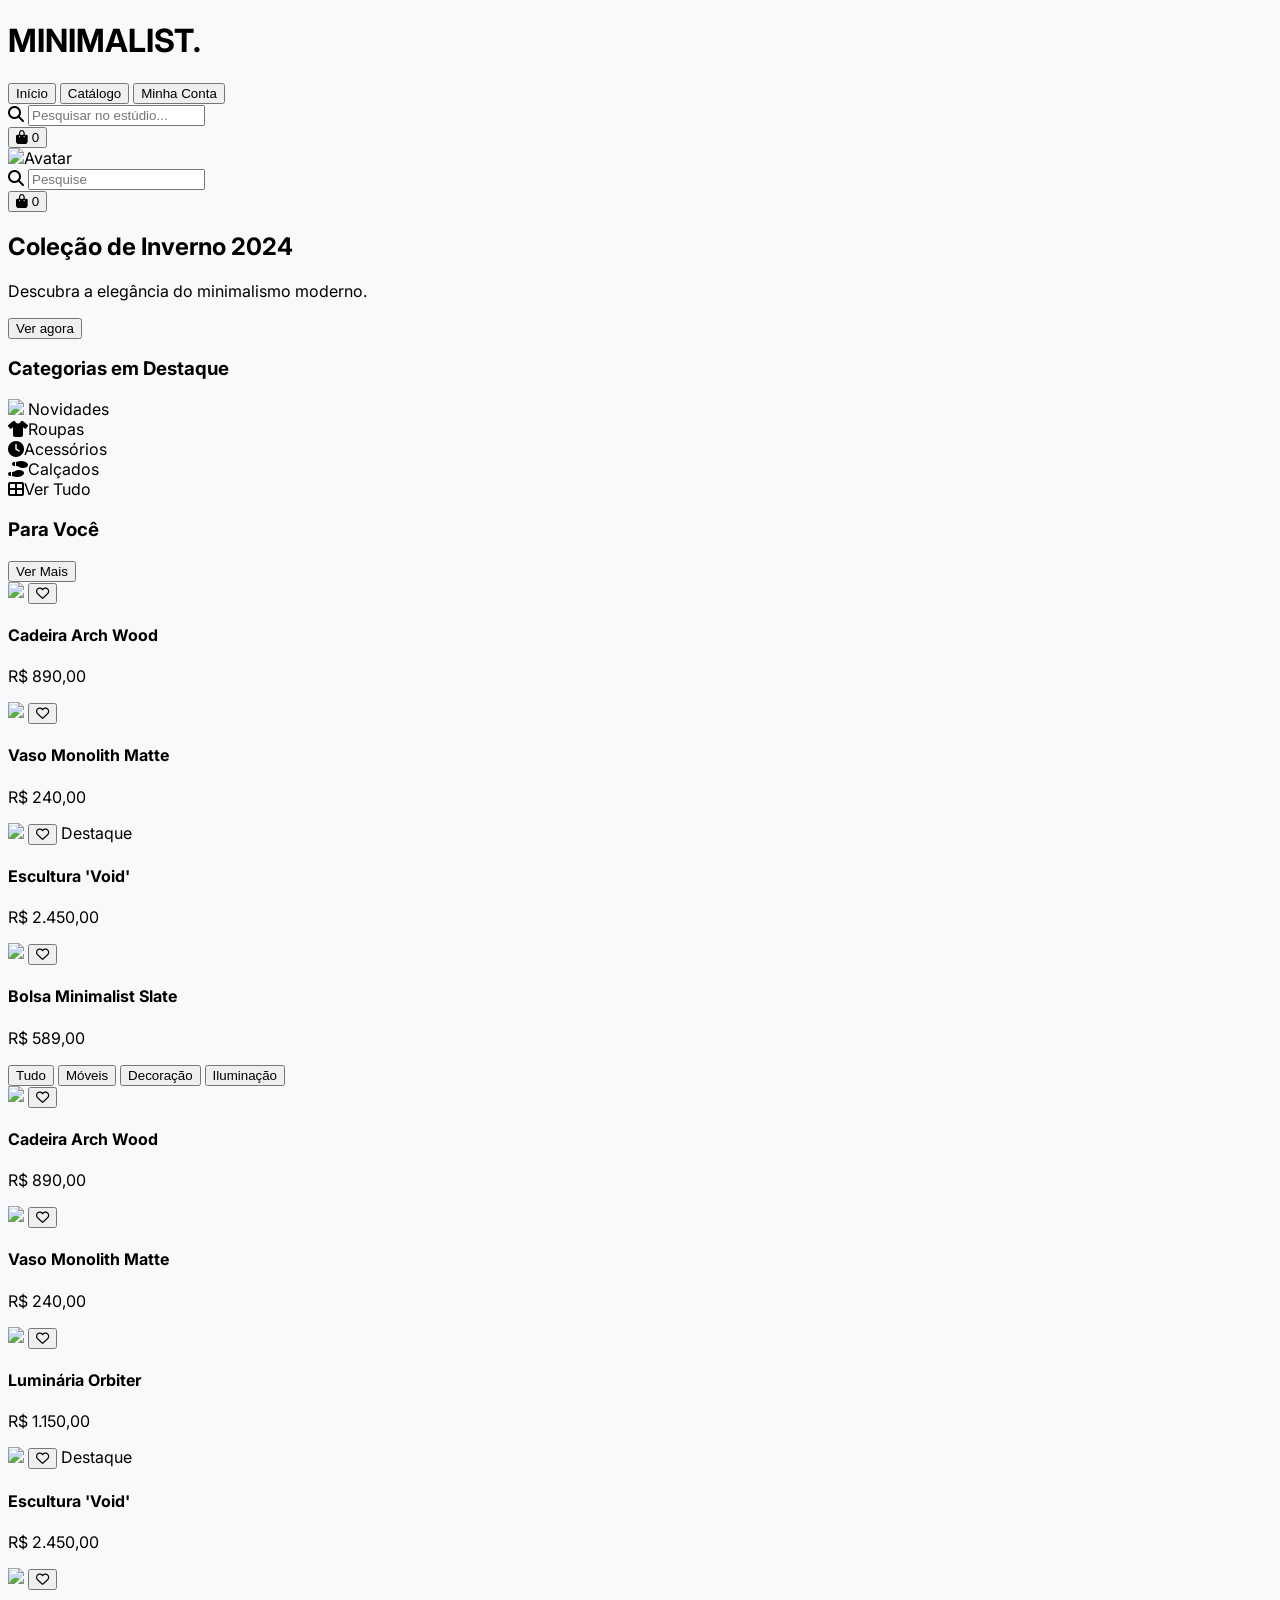
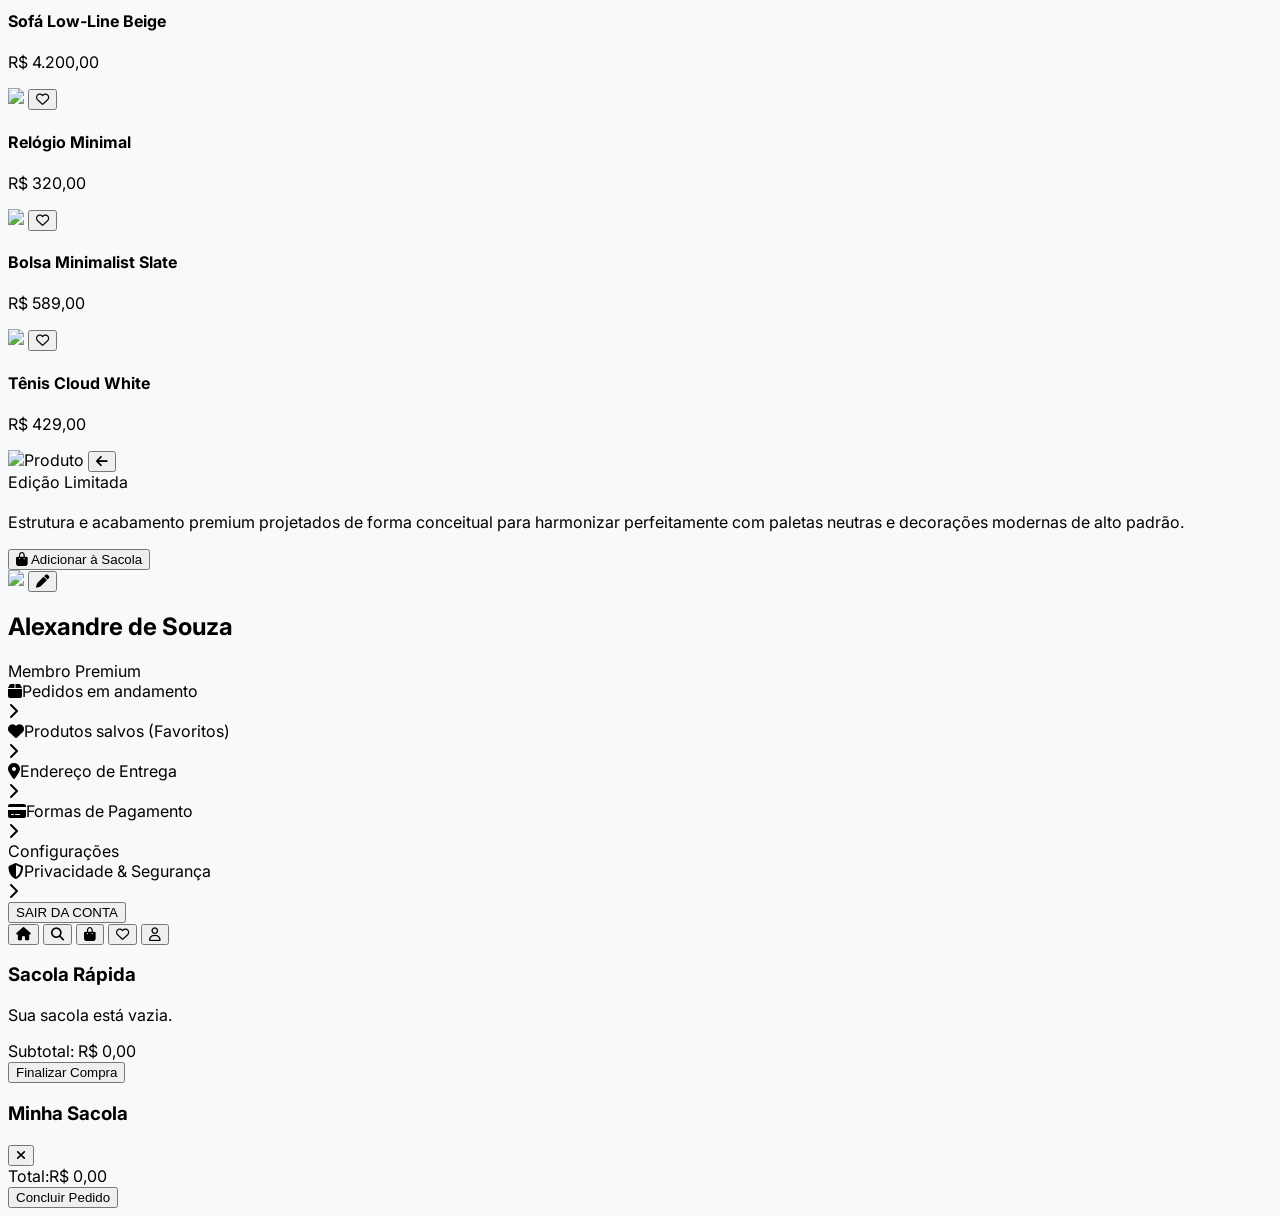
==== commit 4c910487: "Add files via upload" ====
--- a/index.html
+++ b/index.html
@@ -1,133 +1,381 @@
-<!DOCTYPE html>
-<html lang="pt-BR">
-<head>
-    <meta charset="UTF-8">
-    <meta name="viewport" content="width=device-width, initial-scale=1.0">
-    <title>DevShop | Sua Loja Completa</title>
-    <link rel="stylesheet" href="styles.css">
-    <link rel="stylesheet" href="https://cdnjs.cloudflare.com/ajax/libs/font-awesome/6.4.0/css/all.min.css">
-</head>
-<body>
-
-    <header>
-        <div class="navbar container">
-            <div class="logo" onclick="navigateTo('home')">
-                <i class="fa-solid fa-bag-shopping"></i> Dev<span>Shop</span>
-            </div>
-            <nav>
-                <ul>
-                    <li><a href="#" onclick="navigateTo('home')"><i class="fa-solid fa-house"></i> Início</a></li>
-                    <li><a href="#" onclick="navigateTo('search')"><i class="fa-solid fa-magnifying-glass"></i> Produtos</a></li>
-                    <li><a href="#" onclick="navigateTo('profile')"><i class="fa-solid fa-user"></i> Perfil</a></li>
-                </ul>
-            </nav>
-            <div class="cart-icon">
-                <i class="fa-solid fa-cart-shopping"></i>
-                <span id="cart-count">0</span>
-            </div>
-        </div>
-    </header>
-
-    <main class="container">
-
-        <section id="page-home" class="page active">
-            <div class="hero-banner">
-                <div class="hero-text">
-                    <h1>Tecnologia ao seu alcance</h1>
-                    <p>Os melhores gadgets com os melhores preços do mercado.</p>
-                    <button onclick="navigateTo('search')" class="btn-primary">Explorar Produtos</button>
-                </div>
-            </div>
-            
-            <h2>Produtos em Destaque</h2>
-            <div id="featured-products" class="product-grid">
-                </div>
-        </section>
-
-        <section id="page-search" class="page">
-            <div class="search-container">
-                <input type="text" id="search-input" placeholder="O que você está procurando hoje?">
-                <button id="search-btn" class="btn-primary"><i class="fa-solid fa-magnifying-glass"></i></button>
-            </div>
-            <div class="filter-tags">
-                <button class="tag active" onclick="filterCategory('Todos')">Todos</button>
-                <button class="tag" onclick="filterCategory('Eletrônicos')">Eletrônicos</button>
-                <button class="tag" onclick="filterCategory('Acessórios')">Acessórios</button>
-            </div>
-            <h2>Resultados da Busca</h2>
-            <div id="search-results" class="product-grid">
-                </div>
-        </section>
-
-        <section id="page-product-detail" class="page">
-            <button onclick="navigateTo('search')" class="btn-secondary"><i class="fa-solid fa-arrow-left"></i> Voltar</button>
-            <div id="product-detail-container" class="product-detail-view">
-                </div>
-        </section>
-
-        <section id="page-profile" class="page">
-            <div class="profile-container">
-                <div class="profile-sidebar">
-                    <img src="https://images.unsplash.com/photo-1535713875002-d1d0cf377fde?w=150" alt="Foto de Perfil" class="avatar">
-                    <h3 id="profile-name-side">Alex Silva</h3>
-                    <p>Cliente Premium</p>
-                </div>
-                <div class="profile-content">
-                    <h2>Dados Cadastrais</h2>
-                    <form id="profile-form" onsubmit="saveProfile(event)">
-                        <div class="form-group">
-                            <label for="username">Nome Completo</label>
-                            <input type="text" id="username" value="Alex Silva">
-                        </div>
-                        <div class="form-group">
-                            <label for="email">E-mail</label>
-                            <input type="email" id="email" value="alex.silva@email.com">
-                        </div>
-                        <button type="submit" class="btn-primary">Salvar Alterações</button>
-                    </form>
-
-                    <h2 style="margin-top: 30px;">Últimos Pedidos</h2>
-                    <table class="orders-table">
-                        <thead>
-                            <tr>
-                                <th>Pedido</th>
-                                <th>Data</th>
-                                <th>Status</th>
-                                <th>Total</th>
-                            </tr>
-                        </thead>
-                        <tbody>
-                            <tr>
-                                <td>#12940</td>
-                                <td>24/06/2026</td>
-                                <td class="status-delivered">Entregue</td>
-                                <td>R$ 1.250,00</td>
-                            </tr>
-                            <tr>
-                                <td>#12811</td>
-                                <td>15/05/2026</td>
-                                <td class="status-delivered">Entregue</td>
-                                <td>R$ 320,00</td>
-                            </tr>
-                        </tbody>
-                    </table>
-                </div>
-            </div>
-        </section>
-
-    </main>
-
-    <footer>
-        <div class="container footer-content">
-            <p>&copy; 2026 DevShop. Todos os direitos reservados.</p>
-            <div class="socials">
-                <i class="fa-brands fa-instagram"></i>
-                <i class="fa-brands fa-facebook"></i>
-                <i class="fa-brands fa-twitter"></i>
-            </div>
-        </div>
-    </footer>
-
-    <script src="script.js"></script>
-</body>
-</html>
+<!DOCTYPE html>
+<html lang="pt-BR">
+<head>
+    <meta charset="UTF-8">
+    <meta name="viewport" content="width=device-width, initial-scale=1.0">
+    <title>Minimalist Studio Premium</title>
+    <script src="https://cdn.tailwindcss.com"></script>
+    <link href="https://fonts.googleapis.com/css2?family=Inter:wght@300;400;500;600;700&display=swap" rel="stylesheet">
+    <link rel="stylesheet" href="https://cdnjs.cloudflare.com/ajax/libs/font-awesome/6.4.0/css/all.min.css">
+    <style>
+        body { font-family: 'Inter', sans-serif; background-color: #f8f9fa; }
+        .no-scrollbar::-webkit-scrollbar { display: none; }
+        .no-scrollbar { -ms-overflow-style: none; scrollbar-width: none; }
+    </style>
+</head>
+<body class="bg-neutral-50 min-h-screen text-neutral-900 flex flex-col antialiased">
+
+    <header class="hidden md:flex bg-white border-b border-neutral-200 justify-between items-center px-10 py-4 sticky top-0 z-50">
+        <div class="flex items-center gap-8">
+            <h1 class="text-lg font-bold tracking-widest text-black cursor-pointer" onclick="switchView('view-home')">MINIMALIST.</h1>
+            <nav class="flex gap-6 text-sm font-medium text-neutral-600">
+                <button onclick="switchView('view-home')" class="hover:text-black transition-colors">Início</button>
+                <button onclick="switchView('view-catalog')" class="hover:text-black transition-colors">Catálogo</button>
+                <button onclick="switchView('view-profile')" class="hover:text-black transition-colors">Minha Conta</button>
+            </nav>
+        </div>
+        <div class="flex items-center gap-6">
+            <div class="relative w-64">
+                <span class="absolute inset-y-0 left-3 flex items-center text-neutral-400"><i class="fa-solid fa-magnifying-glass text-xs"></i></span>
+                <input type="text" oninput="filterProducts(this.value)" placeholder="Pesquisar no estúdio..." class="w-full bg-neutral-100 border-none text-xs rounded-full py-2 pl-9 pr-4 focus:outline-none focus:ring-1 focus:ring-black">
+            </div>
+            <button onclick="toggleCartModal()" class="relative text-neutral-700 hover:text-black p-2">
+                <i class="fa-solid fa-bag-shopping text-xl"></i>
+                <span id="cart-count-desktop" class="absolute -top-1 -right-1 bg-black text-white text-[10px] w-5 h-5 rounded-full flex items-center justify-center font-bold hidden">0</span>
+            </button>
+        </div>
+    </header>
+
+    <div class="flex-1 w-full max-w-7xl mx-auto md:p-6 lg:p-10 flex flex-col md:flex-row gap-8 justify-center items-stretch">
+        
+        <div class="w-full md:max-w-md bg-white md:min-h-[820px] md:shadow-xl md:rounded-[32px] md:border-[6px] md:border-neutral-900 flex flex-col relative overflow-hidden transition-all duration-300">
+            
+            <header id="global-header" class="md:hidden px-6 pt-6 pb-3 flex justify-between items-center bg-white sticky top-0 z-40">
+                <div class="flex items-center gap-3 w-full mr-4">
+                    <img id="header-avatar" src="https://images.unsplash.com/photo-1534528741775-53994a69daeb?auto=format&fit=crop&w=100&q=80" class="w-8 h-8 rounded-full object-cover border border-neutral-200 hidden" alt="Avatar">
+                    <div class="relative w-full">
+                        <span class="absolute inset-y-0 left-3 flex items-center text-neutral-400"><i class="fa-solid fa-magnifying-glass text-xs"></i></span>
+                        <input type="text" oninput="filterProducts(this.value)" placeholder="Pesquise" class="w-full bg-neutral-50 border border-neutral-100 text-xs rounded-full py-2 pl-9 pr-4 focus:outline-none focus:border-black">
+                    </div>
+                </div>
+                <div class="flex items-center gap-3 text-neutral-700">
+                    <button onclick="toggleCartModal()" id="cart-icon-mobile" class="relative p-1">
+                        <i class="fa-solid fa-bag-shopping text-lg"></i>
+                        <span id="cart-count-mobile" class="absolute -top-1 -right-1 bg-black text-white text-[9px] w-4 h-4 rounded-full flex items-center justify-center font-bold hidden">0</span>
+                    </button>
+                </div>
+            </header>
+
+            <main class="flex-1 pb-24 md:pb-20 overflow-y-auto px-6">
+
+                <section id="view-home" class="view space-y-6 pt-2">
+                    <div class="relative bg-gradient-to-br from-neutral-500 to-neutral-800 rounded-2xl p-6 text-white min-h-[160px] flex flex-col justify-between items-start shadow-sm">
+                        <div>
+                            <h2 class="text-xl font-semibold tracking-wide">Coleção de Inverno 2024</h2>
+                            <p class="text-[10px] text-neutral-200 mt-1 font-light max-w-[180px]">Descubra a elegância do minimalismo moderno.</p>
+                        </div>
+                        <button onclick="switchView('view-catalog')" class="bg-white text-black text-[10px] font-medium px-4 py-2 rounded-full hover:bg-neutral-100 transition-all">Ver agora</button>
+                    </div>
+
+                    <div>
+                        <h3 class="text-xs font-semibold uppercase tracking-wider text-neutral-400 mb-3">Categorias em Destaque</h3>
+                        <div class="relative bg-neutral-900 rounded-xl h-28 overflow-hidden mb-3 flex items-end p-4 cursor-pointer group" onclick="switchView('view-catalog')">
+                            <img src="https://images.unsplash.com/photo-1512436991641-6745cdb1723f?auto=format&fit=crop&w=600&q=80" class="absolute inset-0 w-full h-full object-cover opacity-50 group-hover:scale-105 transition-transform duration-500">
+                            <span class="bg-white text-black text-[9px] font-bold px-3 py-1 rounded-full uppercase tracking-wider z-10">Novidades</span>
+                        </div>
+                        <div class="grid grid-cols-2 gap-3">
+                            <div onclick="switchView('view-catalog')" class="border border-neutral-100 rounded-xl p-4 flex flex-col items-center gap-2 cursor-pointer hover:border-black transition-all bg-neutral-50/50"><i class="fa-solid fa-shirt text-lg text-neutral-700"></i><span class="text-[11px] font-medium">Roupas</span></div>
+                            <div onclick="switchView('view-catalog')" class="border border-neutral-100 rounded-xl p-4 flex flex-col items-center gap-2 cursor-pointer hover:border-black transition-all bg-neutral-50/50"><i class="fa-solid fa-clock text-lg text-neutral-700"></i><span class="text-[11px] font-medium">Acessórios</span></div>
+                            <div onclick="switchView('view-catalog')" class="border border-neutral-100 rounded-xl p-4 flex flex-col items-center gap-2 cursor-pointer hover:border-black transition-all bg-neutral-50/50"><i class="fa-solid fa-shoe-prints text-lg text-neutral-700"></i><span class="text-[11px] font-medium">Calçados</span></div>
+                            <div onclick="switchView('view-catalog')" class="border border-neutral-100 rounded-xl p-4 flex flex-col items-center gap-2 cursor-pointer hover:border-black transition-all bg-neutral-50/50"><i class="fa-solid fa-table-cells-large text-lg text-neutral-700"></i><span class="text-[11px] font-medium">Ver Tudo</span></div>
+                        </div>
+                    </div>
+
+                    <div>
+                        <div class="flex justify-between items-center mb-3">
+                            <h3 class="text-xs font-semibold uppercase tracking-wider text-neutral-400">Para Você</h3>
+                            <button onclick="switchView('view-catalog')" class="text-[10px] text-neutral-500 hover:text-black">Ver Mais</button>
+                        </div>
+                        <div class="grid grid-cols-2 gap-3" id="home-featured-products"></div>
+                    </div>
+                </section>
+
+                <section id="view-catalog" class="view hidden space-y-4 pt-2">
+                    <div class="flex gap-2 overflow-x-auto no-scrollbar py-1 -mx-2 px-2">
+                        <button onclick="filterCategory('Tudo')" class="cat-filter-btn bg-black text-white text-[11px] font-medium px-4 py-1.5 rounded-full whitespace-nowrap">Tudo</button>
+                        <button onclick="filterCategory('Móveis')" class="cat-filter-btn bg-neutral-100 text-neutral-700 text-[11px] font-medium px-4 py-1.5 rounded-full whitespace-nowrap hover:bg-neutral-200">Móveis</button>
+                        <button onclick="filterCategory('Decoração')" class="cat-filter-btn bg-neutral-100 text-neutral-700 text-[11px] font-medium px-4 py-1.5 rounded-full whitespace-nowrap hover:bg-neutral-200">Decoração</button>
+                        <button onclick="filterCategory('Iluminação')" class="cat-filter-btn bg-neutral-100 text-neutral-700 text-[11px] font-medium px-4 py-1.5 rounded-full whitespace-nowrap hover:bg-neutral-200">Iluminação</button>
+                    </div>
+                    <div class="grid grid-cols-2 gap-x-3 gap-y-5" id="catalog-products-grid"></div>
+                </section>
+
+                <section id="view-product" class="view hidden space-y-5 pt-2">
+                    <div class="bg-neutral-50 rounded-2xl aspect-square flex items-center justify-center p-6 relative overflow-hidden border border-neutral-100">
+                        <img id="detail-img" src="" class="object-cover w-full h-full rounded-xl" alt="Produto">
+                        <button onclick="switchView('view-catalog')" class="absolute top-4 left-4 w-8 h-8 bg-white/90 backdrop-blur-sm shadow rounded-full flex items-center justify-center text-xs"><i class="fa-solid fa-arrow-left"></i></button>
+                    </div>
+                    <div class="flex gap-3" id="detail-thumbnails"></div>
+                    <div class="space-y-2">
+                        <span id="detail-tag" class="text-[9px] font-bold text-neutral-400 uppercase tracking-widest block">Edição Limitada</span>
+                        <div class="flex justify-between items-start gap-4">
+                            <h2 id="detail-title" class="text-lg font-semibold tracking-tight text-neutral-900"></h2>
+                            <p id="detail-price" class="text-base font-bold text-black whitespace-nowrap"></p>
+                        </div>
+                        <p class="text-xs text-neutral-500 leading-relaxed pt-2">Estrutura e acabamento premium projetados de forma conceitual para harmonizar perfeitamente com paletas neutras e decorações modernas de alto padrão.</p>
+                    </div>
+                    <button id="add-to-cart-btn" class="w-full bg-black text-white text-xs font-medium py-4 rounded-xl hover:bg-neutral-800 transition-all flex items-center justify-center gap-2 shadow-sm">
+                        <i class="fa-solid fa-bag-shopping"></i> Adicionar à Sacola
+                    </button>
+                </section>
+
+                <section id="view-profile" class="view hidden space-y-6 pt-4">
+                    <div class="flex flex-col items-center text-center space-y-3">
+                        <div class="relative">
+                            <img src="https://images.unsplash.com/photo-1534528741775-53994a69daeb?auto=format&fit=crop&w=200&q=80" class="w-20 h-20 rounded-full object-cover border-2 border-neutral-200 p-0.5 shadow-sm">
+                            <button class="absolute bottom-0 right-0 w-6 h-6 bg-black text-white rounded-full flex items-center justify-center text-[10px]"><i class="fa-solid fa-pen"></i></button>
+                        </div>
+                        <div>
+                            <h2 class="text-base font-semibold">Alexandre de Souza</h2>
+                            <span class="text-[9px] font-bold uppercase tracking-widest bg-neutral-100 text-neutral-600 px-3 py-1 rounded-full mt-1 inline-block">Membro Premium</span>
+                        </div>
+                    </div>
+                    <div class="space-y-2">
+                        <div class="flex justify-between items-center bg-white border border-neutral-100 rounded-xl p-4 cursor-pointer hover:bg-neutral-50"><div class="flex items-center gap-3"><i class="fa-solid fa-box text-neutral-600 text-xs"></i><span class="text-xs font-medium">Pedidos em andamento</span></div><i class="fa-solid fa-chevron-right text-[10px] text-neutral-400"></i></div>
+                        <div onclick="switchView('view-catalog')" class="flex justify-between items-center bg-white border border-neutral-100 rounded-xl p-4 cursor-pointer hover:bg-neutral-50"><div class="flex items-center gap-3"><i class="fa-solid fa-heart text-neutral-600 text-xs"></i><span class="text-xs font-medium">Produtos salvos (Favoritos)</span></div><i class="fa-solid fa-chevron-right text-[10px] text-neutral-400"></i></div>
+                        <div class="flex justify-between items-center bg-white border border-neutral-100 rounded-xl p-4 cursor-pointer hover:bg-neutral-50"><div class="flex items-center gap-3"><i class="fa-solid fa-location-dot text-neutral-600 text-xs"></i><span class="text-xs font-medium">Endereço de Entrega</span></div><i class="fa-solid fa-chevron-right text-[10px] text-neutral-400"></i></div>
+                        <div class="flex justify-between items-center bg-white border border-neutral-100 rounded-xl p-4 cursor-pointer hover:bg-neutral-50"><div class="flex items-center gap-3"><i class="fa-solid fa-credit-card text-neutral-600 text-xs"></i><span class="text-xs font-medium">Formas de Pagamento</span></div><i class="fa-solid fa-chevron-right text-[10px] text-neutral-400"></i></div>
+                        <div class="pt-2">
+                            <span class="text-[9px] font-bold text-neutral-400 uppercase tracking-widest pl-1 block mb-2">Configurações</span>
+                            <div class="flex justify-between items-center bg-white border border-neutral-100 rounded-xl p-4 cursor-pointer hover:bg-neutral-50"><div class="flex items-center gap-3"><i class="fa-solid fa-shield-halved text-neutral-600 text-xs"></i><span class="text-xs font-medium">Privacidade & Segurança</span></div><i class="fa-solid fa-chevron-right text-[10px] text-neutral-400"></i></div>
+                        </div>
+                    </div>
+                    <button onclick="alert('Logout efetuado com sucesso')" class="w-full border border-red-200 text-red-500 text-xs font-medium py-3 rounded-xl hover:bg-red-50 transition-all">SAIR DA CONTA</button>
+                </section>
+            </main>
+
+            <nav class="absolute bottom-0 inset-x-0 bg-white/90 backdrop-blur-md border-t border-neutral-100 px-6 py-4 flex justify-between items-center z-40">
+                <button onclick="switchView('view-home')" id="nav-home" class="nav-btn text-black"><i class="fa-solid fa-house text-lg"></i></button>
+                <button onclick="switchView('view-catalog')" id="nav-catalog" class="nav-btn text-neutral-300 hover:text-black"><i class="fa-solid fa-magnifying-glass text-lg"></i></button>
+                <button onclick="toggleCartModal()" class="nav-btn text-neutral-300 hover:text-black"><i class="fa-solid fa-bag-shopping text-lg"></i></button>
+                <button onclick="switchView('view-catalog')" class="nav-btn text-neutral-300 hover:text-black"><i class="fa-regular fa-heart text-lg"></i></button>
+                <button onclick="switchView('view-profile')" id="nav-profile" class="nav-btn text-neutral-300 hover:text-black"><i class="fa-regular fa-user text-lg"></i></button>
+            </nav>
+        </div>
+
+        <div class="hidden md:flex flex-col w-80 space-y-6">
+            <div class="bg-white p-6 rounded-2xl shadow-sm border border-neutral-200">
+                <h3 class="font-semibold text-sm tracking-wide uppercase text-neutral-400 mb-4">Sacola Rápida</h3>
+                <div id="desktop-sidebar-cart" class="space-y-3 max-h-[300px] overflow-y-auto pr-1 no-scrollbar">
+                    <p class="text-xs text-neutral-400 italic">Sua sacola está vazia.</p>
+                </div>
+                <div class="border-t border-neutral-100 mt-4 pt-4 flex justify-between items-center">
+                    <span class="text-xs text-neutral-500">Subtotal:</span>
+                    <span id="desktop-cart-total" class="font-bold text-sm">R$ 0,00</span>
+                </div>
+                <button onclick="checkout()" class="w-full bg-black text-white text-xs font-medium py-3 rounded-xl mt-4 hover:bg-neutral-800 transition-all">Finalizar Compra</button>
+            </div>
+        </div>
+    </div>
+
+    <div id="cart-modal" class="fixed inset-0 bg-black/50 z-50 flex justify-end opacity-0 pointer-events-none transition-opacity duration-300">
+        <div class="w-full max-w-md bg-white h-full flex flex-col p-6 shadow-2xl translate-x-full transition-transform duration-300" id="cart-modal-content">
+            <div class="flex justify-between items-center border-b border-neutral-100 pb-4">
+                <h3 class="font-semibold text-base">Minha Sacola</h3>
+                <button onclick="toggleCartModal()" class="text-neutral-400 hover:text-black"><i class="fa-solid fa-xmark text-lg"></i></button>
+            </div>
+            <div id="cart-items-list" class="flex-1 overflow-y-auto py-4 space-y-4 no-scrollbar"></div>
+            <div class="border-t border-neutral-100 pt-4 space-y-4">
+                <div class="flex justify-between items-center text-sm"><span class="text-neutral-500">Total:</span><span id="modal-cart-total" class="font-bold text-lg text-black">R$ 0,00</span></div>
+                <button onclick="checkout()" class="w-full bg-black text-white text-xs font-medium py-4 rounded-xl hover:bg-neutral-800 transition-all">Concluir Pedido</button>
+            </div>
+        </div>
+    </div>
+
+    <script>
+        // Banco de Dados Dinâmico dos Produtos do Wireframe
+        const products = [
+            { id: 1, title: "Cadeira Arch Wood", price: 890, category: "Móveis", image: "https://images.unsplash.com/photo-1567538096630-e0c55bd6374c?auto=format&fit=crop&w=400&q=80", featured: true },
+            { id: 2, title: "Vaso Monolith Matte", price: 240, category: "Decoração", image: "https://images.unsplash.com/photo-1612196808214-b8e1d6145a8c?auto=format&fit=crop&w=400&q=80", featured: true },
+            { id: 3, title: "Luminária Orbiter", price: 1150, category: "Iluminação", image: "https://images.unsplash.com/photo-1507473885765-e6ed057f782c?auto=format&fit=crop&w=400&q=80", featured: false },
+            { id: 4, title: "Escultura 'Void'", price: 2450, category: "Decoração", image: "https://images.unsplash.com/photo-1618221195710-dd6b41faaea6?auto=format&fit=crop&w=400&q=80", featured: true, special: true },
+            { id: 5, title: "Sofá Low-Line Beige", price: 4200, category: "Móveis", image: "https://images.unsplash.com/photo-1555041469-a586c61ea9bc?auto=format&fit=crop&w=400&q=80", featured: false },
+            { id: 6, title: "Relógio Minimal", price: 320, category: "Decoração", image: "https://images.unsplash.com/photo-1563861826100-9cb868fdbe1c?auto=format&fit=crop&w=400&q=80", featured: false },
+            { id: 7, title: "Bolsa Minimalist Slate", price: 589, category: "Decoração", image: "https://images.unsplash.com/photo-1584917865442-de89df76afd3?auto=format&fit=crop&w=400&q=80", featured: true },
+            { id: 8, title: "Tênis Cloud White", price: 429, category: "Decoração", image: "https://images.unsplash.com/photo-1608231387042-66d1773070a5?auto=format&fit=crop&w=400&q=80", featured: true }
+        ];
+
+        let cart = [];
+        let favorites = [];
+        let currentCategory = 'Tudo';
+        let searchQuery = '';
+
+        // Inicializar Renderizações
+        window.onload = () => {
+            renderProducts();
+            switchView('view-home');
+        };
+
+        function renderProducts() {
+            const homeGrid = document.getElementById('home-featured-products');
+            const catalogGrid = document.getElementById('catalog-products-grid');
+            
+            homeGrid.innerHTML = '';
+            catalogGrid.innerHTML = '';
+
+            products.forEach(p => {
+                const isFav = favorites.includes(p.id) ? 'fa-solid text-red-500' : 'fa-regular';
+                const cardHTML = `
+                    <div class="group cursor-pointer">
+                        <div class="relative bg-neutral-50/80 border border-neutral-100 rounded-xl overflow-hidden aspect-square flex items-center justify-center p-4">
+                            <img src="${p.image}" onclick="viewProductDetail(${p.id})" class="object-contain max-h-full mix-blend-darken group-hover:scale-105 transition-transform duration-300">
+                            <button onclick="toggleFav(${p.id})" class="absolute top-2 right-2 w-6 h-6 bg-white/90 shadow-sm rounded-full flex items-center justify-center text-xs hover:scale-105 transition-transform">
+                                <i class="${isFav} fa-heart"></i>
+                            </button>
+                            ${p.special ? '<span class="absolute top-2 left-2 bg-black text-white text-[7px] font-bold uppercase tracking-wider px-1.5 py-0.5 rounded">Destaque</span>' : ''}
+                        </div>
+                        <h4 onclick="viewProductDetail(${p.id})" class="text-[11px] font-medium text-neutral-800 mt-2 truncate">${p.title}</h4>
+                        <p class="text-[11px] font-semibold text-black mt-0.5">R$ ${p.price.toLocaleString('pt-BR', {minimumFractionDigits: 2})}</p>
+                    </div>
+                `;
+
+                if (p.featured && homeGrid.children.length < 4) {
+                    homeGrid.insertAdjacentHTML('beforeend', cardHTML);
+                }
+
+                // Filtro catálogo
+                const matchesCat = currentCategory === 'Tudo' || p.category === currentCategory;
+                const matchesSearch = p.title.toLowerCase().includes(searchQuery.toLowerCase());
+                if (matchesCat && matchesSearch) {
+                    catalogGrid.insertAdjacentHTML('beforeend', cardHTML);
+                }
+            });
+        }
+
+        function viewProductDetail(id) {
+            const p = products.find(prod => prod.id === id);
+            document.getElementById('detail-img').src = p.image;
+            document.getElementById('detail-title').innerText = p.title;
+            document.getElementById('detail-price').innerText = `R$ ${p.price.toLocaleString('pt-BR', {minimumFractionDigits: 2})}`;
+            
+            const thumbContainer = document.getElementById('detail-thumbnails');
+            thumbContainer.innerHTML = `
+                <div class="w-14 h-14 border-2 border-black rounded-lg overflow-hidden p-0.5 bg-white"><img src="${p.image}" class="w-full h-full object-cover rounded-md"></div>
+                <div class="w-14 h-14 border border-neutral-200 rounded-lg overflow-hidden p-0.5 bg-white opacity-40"><img src="${p.image}" class="w-full h-full object-cover rounded-md filter grayscale"></div>
+            `;
+            
+            document.getElementById('add-to-cart-btn').onclick = () => addToCart(p.id);
+            switchView('view-product');
+        }
+
+        function addToCart(id) {
+            const existing = cart.find(item => item.id === id);
+            if (existing) { existing.quantity++; } 
+            else { cart.push({ ...products.find(p => p.id === id), quantity: 1 }); }
+            updateCart();
+            alert('Item adicionado à sacola!');
+        }
+
+        function changeQty(id, delta) {
+            const item = cart.find(i => i.id === id);
+            if (item) {
+                item.quantity += delta;
+                if (item.quantity <= 0) cart = cart.filter(i => i.id !== id);
+                updateCart();
+            }
+        }
+
+        function updateCart() {
+            const totalItems = cart.reduce((acc, item) => acc + item.quantity, 0);
+            const totalPrice = cart.reduce((acc, item) => acc + (item.price * item.quantity), 0);
+            const formattedTotal = `R$ ${totalPrice.toLocaleString('pt-BR', {minimumFractionDigits: 2})}`;
+
+            // Contadores
+            ['cart-count-mobile', 'cart-count-desktop'].forEach(id => {
+                const element = document.getElementById(id);
+                element.innerText = totalItems;
+                element.classList.toggle('hidden', totalItems === 0);
+            });
+
+            // Lista Modais/Sidebars
+            const lists = [document.getElementById('cart-items-list'), document.getElementById('desktop-sidebar-cart')];
+            lists.forEach((list, idx) => {
+                if (!list) return;
+                if (cart.length === 0) {
+                    list.innerHTML = `<p class="text-xs text-neutral-400 italic">Sua sacola está vazia.</p>`;
+                    return;
+                }
+                list.innerHTML = cart.map(item => `
+                    <div class="flex gap-3 bg-neutral-50 p-2 rounded-xl items-center border border-neutral-100">
+                        <img src="${item.image}" class="w-12 h-12 rounded-lg object-cover bg-white">
+                        <div class="flex-1 min-w-0">
+                            <h5 class="text-xs font-medium truncate">${item.title}</h5>
+                            <p class="text-xs font-bold mt-0.5">R$ ${item.price}</p>
+                        </div>
+                        <div class="flex items-center gap-2 border bg-white rounded-md px-1.5 py-0.5">
+                            <button onclick="changeQty(${item.id}, -1)" class="text-xs font-bold text-neutral-400 hover:text-black">-</button>
+                            <span class="text-xs font-medium min-w-[12px] text-center">${item.quantity}</span>
+                            <button onclick="changeQty(${item.id}, 1)" class="text-xs font-bold text-neutral-400 hover:text-black">+</button>
+                        </div>
+                    </div>
+                `).join('');
+            });
+
+            document.getElementById('modal-cart-total').innerText = formattedTotal;
+            document.getElementById('desktop-cart-total').innerText = formattedTotal;
+        }
+
+        function toggleCartModal() {
+            const m = document.getElementById('cart-modal');
+            const c = document.getElementById('cart-modal-content');
+            if (m.classList.contains('pointer-events-none')) {
+                m.classList.remove('pointer-events-none', 'opacity-0');
+                c.classList.remove('translate-x-full');
+            } else {
+                m.classList.add('pointer-events-none', 'opacity-0');
+                c.classList.add('translate-x-full');
+            }
+        }
+
+        function filterCategory(cat) {
+            currentCategory = cat;
+            document.querySelectorAll('.cat-filter-btn').forEach(btn => {
+                const isActive = btn.innerText === cat;
+                btn.className = `cat-filter-btn text-[11px] font-medium px-4 py-1.5 rounded-full whitespace-nowrap transition-colors ${isActive ? 'bg-black text-white' : 'bg-neutral-100 text-neutral-700 hover:bg-neutral-200'}`;
+            });
+            renderProducts();
+        }
+
+        function filterProducts(val) {
+            searchQuery = val;
+            if(document.getElementById('view-catalog').classList.contains('hidden')) switchView('view-catalog');
+            renderProducts();
+        }
+
+        function toggleFav(id) {
+            if (favorites.includes(id)) favorites = favorites.filter(fId => fId !== id);
+            else favorites.push(id);
+            renderProducts();
+        }
+
+        function checkout() {
+            if(cart.length === 0) return alert('Adicione itens à sacola antes de finalizar!');
+            alert('Pedido simulado com sucesso! Obrigado por comprar no Minimalist Studio.');
+            cart = [];
+            updateCart();
+            if(!document.getElementById('cart-modal').classList.contains('pointer-events-none')) toggleCartModal();
+        }
+
+        function switchView(viewId) {
+            document.querySelectorAll('.view').forEach(v => v.classList.add('hidden'));
+            document.getElementById(viewId).classList.remove('hidden');
+            document.querySelectorAll('.nav-btn').forEach(btn => { btn.classList.remove('text-black'); btn.classList.add('text-neutral-300'); });
+
+            const header = document.getElementById('global-header');
+            const avatar = document.getElementById('header-avatar');
+
+            if (viewId === 'view-home') {
+                document.getElementById('nav-home').classList.add('text-black');
+                avatar.classList.add('hidden');
+            } else if (viewId === 'view-catalog') {
+                document.getElementById('nav-catalog').classList.add('text-black');
+                avatar.classList.remove('hidden');
+            } else if (viewId === 'view-profile') {
+                document.getElementById('nav-profile').classList.add('text-black');
+                avatar.classList.add('hidden');
+            }
+            document.querySelector('main').scrollTop = 0;
+        }
+    </script>
+</body>
+</html>
